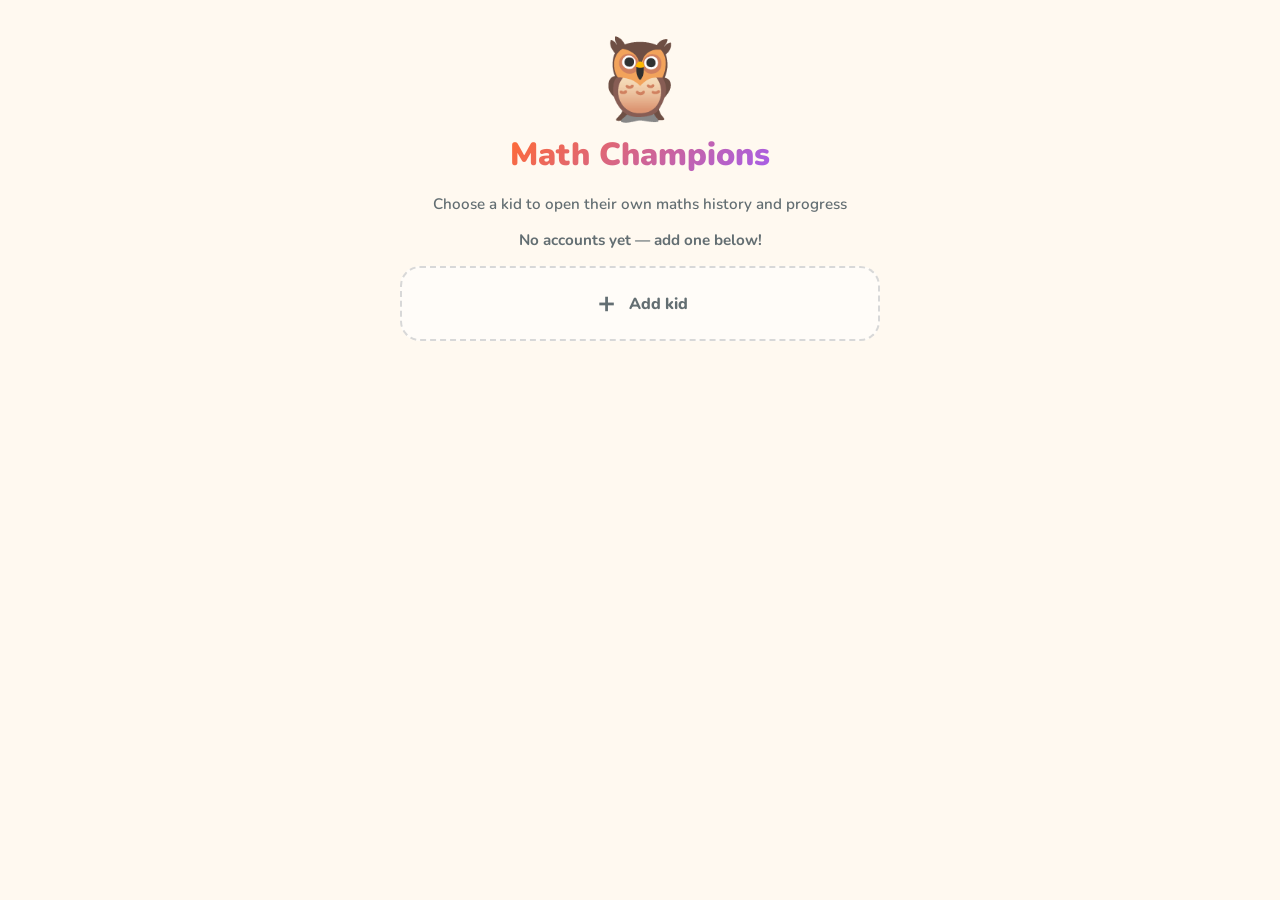
==== index.html @ aca15ef6 "Add kid avatar customization" ====
<!DOCTYPE html>
<html lang="en">
<head>
  <meta charset="UTF-8">
  <meta name="viewport" content="width=device-width, initial-scale=1.0">
  <title>Math Champions 🦉</title>
  <link rel="stylesheet" href="style.css">
</head>
<body>

  <!-- =====================================================
       SECTION 1: Welcome
       ===================================================== -->
  <div id="sec-welcome" class="screen" style="padding-top:16px">

    <!-- History + Settings buttons -->
    <div style="width:100%;display:flex;justify-content:flex-end;gap:8px">
      <button id="btn-history" class="settings-btn" title="History & Stats">📊</button>
      <button id="btn-settings" class="settings-btn" title="Settings">⚙️</button>
    </div>

    <div class="mascot">🦉</div>

    <div>
      <div class="app-title">Math Champions</div>
      <div class="app-subtitle">NZ Primary School Maths Practice</div>
    </div>

    <div class="card current-kid-card">
      <div class="section-label" style="margin-bottom:12px">Who's playing?</div>
      <div class="current-kid-row">
        <div id="current-kid-avatar" class="mini-avatar-circle">🦊</div>
        <div>
          <div id="current-kid-name" class="current-kid-name">Kid</div>
          <div class="current-kid-subtitle">History, scores, and settings stay saved for this kid.</div>
        </div>
        <button id="btn-switch-kid" class="switch-kid-btn">Switch Kid</button>
      </div>
    </div>

    <div class="card">
      <div class="section-label" style="margin-bottom:14px">Pick your year level</div>
      <div class="year-grid">
        <button class="year-btn" data-year="2"><span style="font-size:0.75rem">Year</span><span style="font-size:1.4rem;font-weight:900">2</span></button>
        <button class="year-btn" data-year="3"><span style="font-size:0.75rem">Year</span><span style="font-size:1.4rem;font-weight:900">3</span></button>
        <button class="year-btn" data-year="4"><span style="font-size:0.75rem">Year</span><span style="font-size:1.4rem;font-weight:900">4</span></button>
        <button class="year-btn" data-year="5"><span style="font-size:0.75rem">Year</span><span style="font-size:1.4rem;font-weight:900">5</span></button>
        <button class="year-btn" data-year="6"><span style="font-size:0.75rem">Year</span><span style="font-size:1.4rem;font-weight:900">6</span></button>
      </div>
    </div>

  </div>

  <!-- =====================================================
       SECTION 2: Year info + mode selection
       ===================================================== -->
  <div id="sec-level" class="screen hidden">

    <button class="back-btn" id="back-to-welcome">← Back</button>

    <div id="year-info-card" class="year-info"><!-- filled by JS --></div>

    <div class="section-label">Choose your mode</div>

    <div class="mode-btns">
      <button class="mode-btn practice" id="btn-practice">
        <span class="mode-icon">📚</span>
        <span>Practice</span>
      </button>
      <button class="mode-btn test" id="btn-test">
        <span class="mode-icon">📝</span>
        <span>Mixed Test</span>
      </button>
    </div>

  </div>

  <!-- =====================================================
       SECTION 3: Operation selector (for Practice)
       ===================================================== -->
  <div id="sec-ops" class="screen hidden">

    <button class="back-btn" id="back-to-level">← Back</button>

    <div class="mascot" style="font-size:56px;animation:none">🎯</div>
    <div class="section-label">Choose an operation</div>

    <div id="op-grid" class="op-grid"><!-- filled by JS --></div>

  </div>

  <!-- =====================================================
       SECTION 4: Settings
       ===================================================== -->
  <div id="sec-settings" class="screen hidden">

    <button class="back-btn" id="back-from-settings">✕ Cancel</button>

    <div class="mascot" style="font-size:56px;animation:none">⚙️</div>
    <div class="section-label">Settings</div>

    <div class="card">
      <div class="setting-label">Questions — Practice</div>
      <div class="chip-group" data-setting="practiceCount">
        <button class="chip" data-value="5">5</button>
        <button class="chip" data-value="10">10</button>
        <button class="chip" data-value="15">15</button>
        <button class="chip" data-value="20">20</button>
      </div>
    </div>

    <div class="card">
      <div class="setting-label">Questions — Mixed Test</div>
      <div class="chip-group" data-setting="testCount">
        <button class="chip" data-value="5">5</button>
        <button class="chip" data-value="10">10</button>
        <button class="chip" data-value="15">15</button>
        <button class="chip" data-value="20">20</button>
        <button class="chip" data-value="50">50</button>
      </div>
    </div>

    <div class="card">
      <div class="setting-label">Mixed Test — Difficulty</div>
      <div class="chip-group" data-setting="difficulty">
        <button class="chip" data-value="easy">🌱 Easy</button>
        <button class="chip" data-value="medium">⭐ Medium</button>
        <button class="chip" data-value="hard">🔥 Hard</button>
        <button class="chip" data-value="talent">🏆 Talent</button>
      </div>
    </div>

    <div class="card">
      <div class="setting-label">Timer — Seconds per Question</div>
      <div class="chip-group" data-setting="timerSeconds">
        <button class="chip" data-value="30">30 s</button>
        <button class="chip" data-value="60">60 s</button>
        <button class="chip" data-value="90">90 s</button>
        <button class="chip" data-value="120">120 s</button>
        <button class="chip" data-value="0">∞ No limit</button>
      </div>
    </div>

    <div class="card">
      <div class="setting-label">Sound</div>
      <div class="chip-group" data-setting="soundEnabled">
        <button class="chip" data-value="true">🔊 On</button>
        <button class="chip" data-value="false">🔇 Off</button>
      </div>
    </div>

    <button id="btn-save-settings" class="settings-save-btn">💾 Save Settings</button>

  </div>

  <script src="app.js"></script>
  <script>
    requireLogin();

    let selectedYear = null;
    const currentKid = Accounts.currentAccount();
    document.getElementById('current-kid-avatar').textContent = currentKid?.avatar || '🦊';
    document.getElementById('current-kid-avatar').style.background = currentKid?.color || 'var(--primary)';
    document.getElementById('current-kid-name').textContent = Storage.getPlayerName();
    document.getElementById('btn-switch-kid').addEventListener('click', () => {
      Accounts.logout();
      window.location.replace('login.html');
    });

    // --- Section navigation ---
    function show(id) {
      ['sec-welcome', 'sec-level', 'sec-ops', 'sec-settings'].forEach(s =>
        document.getElementById(s).classList.toggle('hidden', s !== id)
      );
      window.scrollTo(0, 0);
    }

    // --- Settings (draft pattern: changes only saved on "Save Settings") ---
    const SETTING_KEYS = ['practiceCount', 'testCount', 'difficulty', 'timerSeconds', 'soundEnabled'];
    let draft = {};

    function parseChipValue(v) {
      if (v === 'true')  return true;
      if (v === 'false') return false;
      const n = Number(v);
      return isNaN(n) ? v : n;   // keep as string if not numeric (e.g. 'easy')
    }

    // Wire chip clicks to update draft only — not saved yet
    document.querySelectorAll('.chip-group').forEach(group => {
      const key = group.dataset.setting;
      group.querySelectorAll('.chip').forEach(chip => {
        chip.addEventListener('click', () => {
          draft[key] = parseChipValue(chip.dataset.value);
          group.querySelectorAll('.chip').forEach(c => c.classList.remove('selected'));
          chip.classList.add('selected');
        });
      });
    });

    // Load saved settings into draft and refresh chip UI
    function openSettings() {
      SETTING_KEYS.forEach(key => { draft[key] = Settings.get(key); });
      document.querySelectorAll('.chip-group').forEach(group => {
        const current = String(draft[group.dataset.setting]);
        group.querySelectorAll('.chip').forEach(chip => {
          chip.classList.toggle('selected', chip.dataset.value === current);
        });
      });
      show('sec-settings');
    }

    // Save → persist draft to localStorage, go home
    document.getElementById('btn-save-settings').addEventListener('click', () => {
      SETTING_KEYS.forEach(key => Settings.set(key, draft[key]));
      show('sec-welcome');
    });

    // Cancel → discard draft, go home
    document.getElementById('back-from-settings').addEventListener('click', () => show('sec-welcome'));

    document.getElementById('btn-settings').addEventListener('click', openSettings);
    document.getElementById('btn-history').addEventListener('click', () => { window.location.href = 'history.html'; });

    // --- Year selection ---
    document.querySelectorAll('.year-btn').forEach(btn => {
      btn.addEventListener('click', () => {
        selectedYear = Number(btn.dataset.year);
        const cfg = YEAR_CONFIG[selectedYear];

        const pills = cfg.ops
          .map(op => `<span class="op-pill ${op}">${OP_SYMBOLS[op]} ${OP_NAMES[op]}</span>`)
          .join('');

        document.getElementById('year-info-card').innerHTML = `
          <div class="year-info-title">
            ${cfg.label}
            <span style="font-weight:600;color:var(--text-light);font-size:0.95rem">(Age ${cfg.age})</span>
          </div>
          <div class="year-info-range">🔢 Numbers up to ${cfg.max.toLocaleString()}</div>
          <div class="op-pills">${pills}</div>
        `;

        show('sec-level');
      });
    });

    // --- Back buttons ---
    document.getElementById('back-to-welcome').addEventListener('click', () => show('sec-welcome'));
    document.getElementById('back-to-level').addEventListener('click',   () => show('sec-level'));

    // --- Practice → show operation selector ---
    document.getElementById('btn-practice').addEventListener('click', () => {
      const cfg = YEAR_CONFIG[selectedYear];
      const grid = document.getElementById('op-grid');

      grid.innerHTML = cfg.ops.map(op => `
        <button class="op-btn ${op}" data-op="${op}">
          <span>${OP_SYMBOLS[op]}</span>
          <span class="op-name">${OP_NAMES[op]}</span>
        </button>
      `).join('');

      grid.querySelectorAll('.op-btn').forEach(btn => {
        btn.addEventListener('click', () => {
          window.location.href = buildURL('practice.html', { year: selectedYear, op: btn.dataset.op });
        });
      });

      show('sec-ops');
    });

    // --- Mixed Test → go to test.html ---
    document.getElementById('btn-test').addEventListener('click', () => {
      window.location.href = buildURL('test.html', { year: selectedYear });
    });
  </script>

</body>
</html>
---- style.css ----
@import url('https://fonts.googleapis.com/css2?family=Nunito:wght@400;600;700;800;900&display=swap');

/* ============================================================
   VARIABLES
   ============================================================ */
:root {
  --bg:           #FFF9F0;
  --card:         #FFFFFF;
  --text:         #2d3436;
  --text-light:   #636e72;
  --primary:      #FF6B35;
  --primary-dark: #E55A25;
  --add:          #26de81;
  --add-dark:     #20bf6b;
  --sub:          #FC5C65;
  --sub-dark:     #eb3b5a;
  --mul:          #45AAF2;
  --mul-dark:     #2d98da;
  --div:          #a55eea;
  --div-dark:     #8854d0;
  --correct:      #26de81;
  --wrong:        #FC5C65;
  --star:         #FFD700;
  --shadow:       0 4px 20px rgba(0,0,0,0.10);
  --radius:       20px;
  --radius-sm:    12px;
}

/* ============================================================
   RESET + BASE
   ============================================================ */
*, *::before, *::after { box-sizing: border-box; margin: 0; padding: 0; }

body {
  font-family: 'Nunito', system-ui, sans-serif;
  background: var(--bg);
  color: var(--text);
  min-height: 100vh;
  display: flex;
  flex-direction: column;
  align-items: center;
  padding: 16px 16px 40px;
}

/* ============================================================
   SHARED LAYOUT
   ============================================================ */
.screen {
  width: 100%;
  max-width: 480px;
  display: flex;
  flex-direction: column;
  align-items: center;
  gap: 16px;
}

.card {
  background: var(--card);
  border-radius: var(--radius);
  box-shadow: var(--shadow);
  padding: 24px;
  width: 100%;
}

.section-label {
  font-size: 0.9rem;
  font-weight: 800;
  color: var(--text-light);
  text-transform: uppercase;
  letter-spacing: 0.06em;
  text-align: center;
}

.hidden { display: none !important; }

/* ============================================================
   HOME SCREEN
   ============================================================ */

/* Mascot */
.mascot {
  font-size: 80px;
  text-align: center;
  line-height: 1;
  animation: float 3s ease-in-out infinite;
}

@keyframes float {
  0%, 100% { transform: translateY(0); }
  50%       { transform: translateY(-10px); }
}

/* Title */
.app-title {
  font-size: 2rem;
  font-weight: 900;
  text-align: center;
  background: linear-gradient(135deg, #FF6B35, #a55eea);
  -webkit-background-clip: text;
  -webkit-text-fill-color: transparent;
  background-clip: text;
  line-height: 1.2;
}

.app-subtitle {
  font-size: 0.95rem;
  color: var(--text-light);
  text-align: center;
  font-weight: 600;
  margin-top: 4px;
}

/* Name input */
.name-input {
  width: 100%;
  padding: 14px 18px;
  font-size: 1.1rem;
  font-family: 'Nunito', sans-serif;
  font-weight: 700;
  border: 3px solid #e0e0e0;
  border-radius: var(--radius-sm);
  outline: none;
  text-align: center;
  color: var(--text);
  transition: border-color 0.2s;
  background: var(--card);
}
.name-input:focus { border-color: var(--primary); }

/* Year buttons */
.year-grid {
  display: grid;
  grid-template-columns: repeat(5, 1fr);
  gap: 8px;
  width: 100%;
}

.year-btn {
  padding: 14px 4px;
  border: none;
  border-radius: var(--radius-sm);
  font-family: 'Nunito', sans-serif;
  font-weight: 800;
  font-size: 0.85rem;
  cursor: pointer;
  color: white;
  display: flex;
  flex-direction: column;
  align-items: center;
  gap: 2px;
  min-height: 64px;
  justify-content: center;
  transition: transform 0.15s, box-shadow 0.15s;
}
.year-btn:hover  { transform: translateY(-2px); box-shadow: 0 6px 16px rgba(0,0,0,0.2); }
.year-btn:active { transform: translateY(0); }
.year-btn.selected { outline: 4px solid var(--text); outline-offset: 2px; }
.year-btn[data-year="2"] { background: #FF9F43; }
.year-btn[data-year="3"] { background: #10AC84; }
.year-btn[data-year="4"] { background: #5F27CD; }
.year-btn[data-year="5"] { background: #EE5A24; }
.year-btn[data-year="6"] { background: #0652DD; }

/* Year info */
.year-info { background: var(--card); border-radius: var(--radius); padding: 20px 24px; width: 100%; box-shadow: var(--shadow); }
.year-info-title { font-size: 1.3rem; font-weight: 900; margin-bottom: 6px; }
.year-info-range { font-size: 0.95rem; color: var(--text-light); font-weight: 700; margin-bottom: 12px; }

.op-pills { display: flex; gap: 8px; flex-wrap: wrap; }
.op-pill { padding: 4px 14px; border-radius: 20px; font-weight: 800; font-size: 0.85rem; color: white; }
.op-pill.add { background: var(--add); }
.op-pill.sub { background: var(--sub); }
.op-pill.mul { background: var(--mul); }
.op-pill.div { background: var(--div); }

/* Mode buttons */
.mode-btns { display: grid; grid-template-columns: 1fr 1fr; gap: 12px; width: 100%; }

.mode-btn {
  padding: 20px 12px;
  border: none;
  border-radius: var(--radius);
  font-family: 'Nunito', sans-serif;
  font-weight: 900;
  font-size: 1.05rem;
  cursor: pointer;
  color: white;
  display: flex;
  flex-direction: column;
  align-items: center;
  gap: 6px;
  min-height: 88px;
  justify-content: center;
  transition: transform 0.15s, box-shadow 0.15s;
}
.mode-btn .mode-icon { font-size: 1.8rem; }
.mode-btn.practice { background: linear-gradient(135deg, #26de81, #20bf6b); }
.mode-btn.test     { background: linear-gradient(135deg, #45AAF2, #2d98da); }
.mode-btn:hover  { transform: translateY(-3px); box-shadow: 0 8px 20px rgba(0,0,0,0.2); }
.mode-btn:active { transform: translateY(0); }

/* Operation selector */
.op-grid { display: grid; grid-template-columns: 1fr 1fr; gap: 12px; width: 100%; }

.op-btn {
  padding: 20px 12px;
  border: none;
  border-radius: var(--radius);
  font-family: 'Nunito', sans-serif;
  font-weight: 900;
  font-size: 1.8rem;
  cursor: pointer;
  color: white;
  display: flex;
  flex-direction: column;
  align-items: center;
  gap: 4px;
  min-height: 88px;
  justify-content: center;
  transition: transform 0.15s, box-shadow 0.15s;
}
.op-btn .op-name { font-size: 0.8rem; font-weight: 700; }
.op-btn.add { background: linear-gradient(135deg, var(--add), var(--add-dark)); }
.op-btn.sub { background: linear-gradient(135deg, var(--sub), var(--sub-dark)); }
.op-btn.mul { background: linear-gradient(135deg, var(--mul), var(--mul-dark)); }
.op-btn.div { background: linear-gradient(135deg, var(--div), var(--div-dark)); }
.op-btn:hover  { transform: translateY(-3px); box-shadow: 0 8px 20px rgba(0,0,0,0.2); }
.op-btn:active { transform: translateY(0); }

/* Back button */
.back-btn {
  background: none;
  border: none;
  font-family: 'Nunito', sans-serif;
  font-size: 1rem;
  font-weight: 700;
  color: var(--text-light);
  cursor: pointer;
  display: flex;
  align-items: center;
  gap: 4px;
  padding: 8px 4px;
  border-radius: var(--radius-sm);
  transition: color 0.15s;
  align-self: flex-start;
}
.back-btn:hover { color: var(--text); }

/* ============================================================
   SETTINGS SCREEN
   ============================================================ */

.settings-btn {
  background: var(--card);
  border: none;
  border-radius: 50%;
  width: 44px;
  height: 44px;
  font-size: 1.3rem;
  cursor: pointer;
  box-shadow: var(--shadow);
  display: flex;
  align-items: center;
  justify-content: center;
  transition: transform 0.25s ease;
  flex-shrink: 0;
}
.settings-btn:hover { transform: rotate(45deg); }

.setting-label {
  font-size: 0.85rem;
  font-weight: 800;
  color: var(--text-light);
  text-transform: uppercase;
  letter-spacing: 0.06em;
  margin-bottom: 12px;
}

.chip-group { display: flex; gap: 8px; flex-wrap: wrap; }

.chip {
  padding: 10px 20px;
  border: 2.5px solid #e0e0e0;
  border-radius: 24px;
  background: white;
  font-family: 'Nunito', sans-serif;
  font-weight: 800;
  font-size: 1rem;
  color: var(--text-light);
  cursor: pointer;
  transition: border-color 0.15s, color 0.15s, background 0.15s;
  min-height: 44px;
}
.chip:hover    { border-color: var(--primary); color: var(--primary); }
.chip.selected { background: var(--primary); border-color: var(--primary); color: white; }

.settings-save-btn {
  width: 100%;
  padding: 18px;
  background: linear-gradient(135deg, var(--primary), var(--primary-dark));
  color: white;
  border: none;
  border-radius: var(--radius);
  font-family: 'Nunito', sans-serif;
  font-weight: 900;
  font-size: 1.1rem;
  cursor: pointer;
  min-height: 60px;
  transition: transform 0.15s, box-shadow 0.15s;
}
.settings-save-btn:hover  { transform: translateY(-2px); box-shadow: 0 6px 16px rgba(0,0,0,0.2); }
.settings-save-btn:active { transform: translateY(0); }

/* Current kid card */
.current-kid-row {
  display: flex;
  align-items: center;
  justify-content: space-between;
  gap: 14px;
}

.mini-avatar-circle {
  width: 52px;
  height: 52px;
  border-radius: 50%;
  display: flex;
  align-items: center;
  justify-content: center;
  color: white;
  font-size: 1.5rem;
  font-weight: 900;
  flex-shrink: 0;
  box-shadow: 0 8px 18px rgba(0,0,0,0.14);
}

.current-kid-name {
  font-size: 1.4rem;
  font-weight: 900;
  color: var(--text);
}

.current-kid-subtitle {
  margin-top: 4px;
  font-size: 0.9rem;
  font-weight: 600;
  color: var(--text-light);
  line-height: 1.4;
}

.switch-kid-btn {
  border: 2px solid #e0e0e0;
  background: white;
  color: var(--text);
  border-radius: 18px;
  padding: 10px 16px;
  font-family: 'Nunito', sans-serif;
  font-size: 0.92rem;
  font-weight: 800;
  cursor: pointer;
  white-space: nowrap;
  transition: border-color 0.15s, color 0.15s, transform 0.15s;
}

.switch-kid-btn:hover {
  border-color: var(--mul);
  color: var(--mul);
  transform: translateY(-1px);
}

/* Login / kid selector */
.accounts-grid {
  width: 100%;
  display: grid;
  grid-template-columns: repeat(auto-fit, minmax(140px, 1fr));
  gap: 14px;
}

.account-card {
  position: relative;
  background: var(--card);
  border-radius: var(--radius);
  box-shadow: var(--shadow);
  padding: 18px 14px 16px;
  display: flex;
  flex-direction: column;
  align-items: center;
  gap: 10px;
  cursor: pointer;
  text-align: center;
  transition: transform 0.15s, box-shadow 0.15s;
}

.account-card:hover {
  transform: translateY(-2px);
  box-shadow: 0 8px 20px rgba(0,0,0,0.14);
}

.avatar-circle,
.login-avatar-circle {
  width: 68px;
  height: 68px;
  border-radius: 50%;
  display: flex;
  align-items: center;
  justify-content: center;
  color: white;
  font-size: 1.8rem;
  font-weight: 900;
  box-shadow: 0 8px 20px rgba(0,0,0,0.14);
}

.login-avatar-circle {
  width: 84px;
  height: 84px;
  background: var(--primary);
  font-size: 2.1rem;
}

.account-name {
  font-size: 1rem;
  font-weight: 800;
  color: var(--text);
  word-break: break-word;
}

.delete-account-btn {
  position: absolute;
  top: 10px;
  right: 10px;
  width: 28px;
  height: 28px;
  border: none;
  border-radius: 50%;
  background: #fff1f1;
  color: var(--wrong);
  font-size: 1.1rem;
  font-weight: 900;
  cursor: pointer;
}

.edit-account-btn {
  position: absolute;
  top: 10px;
  right: 44px;
  width: 28px;
  height: 28px;
  border: none;
  border-radius: 50%;
  background: #eef7ff;
  color: var(--mul);
  font-size: 0.9rem;
  cursor: pointer;
}

.add-account-btn {
  width: 100%;
  border: 2px dashed #d8d8d8;
  background: rgba(255,255,255,0.55);
  color: var(--text-light);
  border-radius: var(--radius);
  padding: 18px;
  font-family: 'Nunito', sans-serif;
  font-size: 1rem;
  font-weight: 800;
  display: flex;
  align-items: center;
  justify-content: center;
  gap: 10px;
  cursor: pointer;
  transition: border-color 0.15s, color 0.15s, background 0.15s;
}

.add-account-btn:hover {
  border-color: var(--primary);
  color: var(--primary);
  background: rgba(255,255,255,0.9);
}

.login-greeting {
  font-size: 1.45rem;
  font-weight: 900;
  color: var(--text);
  text-align: center;
}

.age-display {
  min-height: 58px;
  border-bottom: 4px solid #e0e0e0;
  padding-bottom: 8px;
  font-size: 2.1rem;
  font-weight: 900;
  color: #bbb;
  letter-spacing: 0.08em;
}

.age-display.has-value {
  border-color: var(--primary);
  color: var(--primary);
}

.age-error {
  margin-top: 10px;
  font-size: 0.92rem;
  font-weight: 700;
  color: var(--wrong);
}

.avatar-picker-header {
  display: flex;
  align-items: center;
  gap: 14px;
  margin-bottom: 16px;
}

.avatar-preview-circle {
  margin: 0;
  flex-shrink: 0;
}

.avatar-picker-copy {
  font-size: 0.9rem;
  font-weight: 600;
  color: var(--text-light);
  line-height: 1.4;
  text-align: left;
}

.avatar-grid {
  display: grid;
  grid-template-columns: repeat(4, 1fr);
  gap: 10px;
}

.avatar-option {
  min-height: 58px;
  border: 2px solid #e8e8e8;
  border-radius: 18px;
  background: white;
  font-size: 1.8rem;
  cursor: pointer;
  transition: transform 0.12s, border-color 0.15s, box-shadow 0.15s;
}

.avatar-option:hover {
  transform: translateY(-1px);
  border-color: var(--primary);
}

.avatar-option.selected {
  border-color: var(--primary);
  box-shadow: 0 6px 14px rgba(255,107,53,0.18);
  background: #fff7f2;
}

/* ============================================================
   PRACTICE / TEST PAGES
   ============================================================ */

.top-bar {
  width: 100%;
  max-width: 480px;
  display: flex;
  align-items: center;
  justify-content: space-between;
  margin-bottom: 4px;
  flex-wrap: wrap;
  gap: 8px;
}

.progress-text { font-weight: 800; font-size: 1rem; color: var(--text-light); }

.op-badge { padding: 4px 14px; border-radius: 20px; font-weight: 800; font-size: 0.85rem; color: white; }
.op-badge.add   { background: var(--add); }
.op-badge.sub   { background: var(--sub); }
.op-badge.mul   { background: var(--mul); }
.op-badge.div   { background: var(--div); }
.op-badge.mixed { background: linear-gradient(90deg, var(--add), var(--mul)); }

/* Progress bar */
.progress-bar-wrap {
  width: 100%;
  max-width: 480px;
  height: 10px;
  background: #e0e0e0;
  border-radius: 5px;
  overflow: hidden;
  margin-bottom: 8px;
}
.progress-bar-fill {
  height: 100%;
  background: linear-gradient(90deg, #FF6B35, #a55eea);
  border-radius: 5px;
  transition: width 0.4s ease;
}

/* Encouraging message */
.encourage-msg { font-size: 0.95rem; font-weight: 700; color: var(--text-light); text-align: center; min-height: 22px; }

/* Question card */
.question-card {
  background: var(--card);
  border-radius: var(--radius);
  box-shadow: var(--shadow);
  padding: 32px 24px 24px;
  width: 100%;
  max-width: 480px;
  text-align: center;
}

.question-text {
  font-size: 3rem;
  font-weight: 900;
  color: var(--text);
  line-height: 1.2;
  margin-bottom: 20px;
  transition: color 0.3s;
}

.answer-display {
  font-size: 2.5rem;
  font-weight: 900;
  min-height: 56px;
  border-bottom: 4px solid #e0e0e0;
  padding-bottom: 8px;
  color: #bbb;
  letter-spacing: 0.05em;
  transition: border-color 0.2s, color 0.2s;
}
.answer-display.has-value { border-color: var(--primary); color: var(--primary); }

/* Numpad */
.numpad-wrap { display: flex; justify-content: center; width: 100%; max-width: 480px; }

.numpad {
  display: grid;
  grid-template-columns: repeat(3, 1fr);
  gap: 10px;
  width: 100%;
  max-width: 340px;
}

.num-btn {
  padding: 0;
  border: none;
  border-radius: var(--radius-sm);
  background: var(--card);
  font-family: 'Nunito', sans-serif;
  font-weight: 800;
  font-size: 1.5rem;
  color: var(--text);
  cursor: pointer;
  box-shadow: 0 2px 8px rgba(0,0,0,0.10);
  transition: transform 0.1s, box-shadow 0.1s, background 0.1s;
  min-height: 64px;
  display: flex;
  align-items: center;
  justify-content: center;
}
.num-btn:hover  { background: #f5f5f5; }
.num-btn:active { transform: scale(0.93); box-shadow: 0 1px 4px rgba(0,0,0,0.08); }
.num-btn.backspace { background: #FFE0E0; color: var(--wrong); font-size: 1.3rem; }
.num-btn.submit    { background: var(--primary); color: white; font-size: 1.4rem; }
.num-btn.submit:hover     { background: var(--primary-dark); }
.num-btn.submit:disabled  { background: #ccc; cursor: not-allowed; transform: none; }

/* Feedback overlay */
.feedback-overlay {
  position: fixed;
  inset: 0;
  display: flex;
  flex-direction: column;
  align-items: center;
  justify-content: center;
  z-index: 100;
  opacity: 0;
  pointer-events: none;
  transition: opacity 0.2s;
}
.feedback-overlay.show       { opacity: 1; pointer-events: all; }
.feedback-overlay.correct-bg { background: rgba(38,222,129,0.18); }
.feedback-overlay.wrong-bg   { background: rgba(252,92,101,0.15); }

.feedback-emoji { font-size: 5rem; animation: pop 0.4s cubic-bezier(0.175,0.885,0.32,1.275); }
.feedback-msg   { font-size: 1.8rem; font-weight: 900; margin-top: 12px; text-align: center; }
.feedback-msg.correct      { color: var(--correct); }
.feedback-msg.wrong        { color: var(--wrong); }
.feedback-correct-ans { font-size: 1.05rem; font-weight: 700; color: var(--text-light); margin-top: 8px; }

/* Try Again / Skip buttons (wrong-answer feedback) */
.feedback-actions {
  display: flex;
  gap: 14px;
  margin-top: 24px;
}

.feedback-btn {
  padding: 14px 28px;
  border: none;
  border-radius: var(--radius-sm);
  font-family: 'Nunito', sans-serif;
  font-weight: 800;
  font-size: 1rem;
  cursor: pointer;
  min-width: 130px;
  transition: transform 0.15s, box-shadow 0.15s;
}
.feedback-btn:hover  { transform: translateY(-2px); box-shadow: 0 6px 14px rgba(0,0,0,0.18); }
.feedback-btn:active { transform: translateY(0); }
.feedback-btn.retry { background: var(--primary); color: white; }
.feedback-btn.skip  { background: rgba(255,255,255,0.85); color: var(--text-light); }

/* Timer */
.timer-wrap    { display: flex; align-items: center; gap: 8px; }
.timer-display { font-size: 1.2rem; font-weight: 900; color: var(--text); min-width: 36px; text-align: center; }
.timer-display.warning { color: var(--wrong); animation: pulse 0.5s infinite; }

.timer-toggle {
  background: none;
  border: 2px solid #e0e0e0;
  border-radius: 20px;
  padding: 4px 12px;
  font-family: 'Nunito', sans-serif;
  font-size: 0.85rem;
  font-weight: 700;
  color: var(--text-light);
  cursor: pointer;
  transition: all 0.2s;
}
.timer-toggle.active { border-color: var(--mul); color: var(--mul); background: rgba(69,170,242,0.1); }

/* ============================================================
   RESULTS PAGE
   ============================================================ */
.results-screen {
  width: 100%;
  max-width: 480px;
  display: flex;
  flex-direction: column;
  align-items: center;
  gap: 20px;
  text-align: center;
}

#confetti-canvas {
  position: fixed;
  top: 0; left: 0;
  width: 100%; height: 100%;
  pointer-events: none;
  z-index: 10;
}

.stars-row { display: flex; gap: 12px; justify-content: center; margin: 4px 0; }

.star { font-size: 3.5rem; opacity: 0.2; display: inline-block; }
.star.earned { opacity: 1; animation: star-pop 0.5s cubic-bezier(0.175,0.885,0.32,1.275) forwards; }

.score-text   { font-size: 2.2rem; font-weight: 900; color: var(--text); }
.score-detail { font-size: 1.05rem; font-weight: 700; color: var(--text-light); margin-top: 4px; }

.best-score-badge {
  display: inline-flex;
  align-items: center;
  gap: 6px;
  background: #FFF9E6;
  border: 2px solid var(--star);
  border-radius: 20px;
  padding: 6px 16px;
  font-size: 0.9rem;
  font-weight: 800;
  color: #b8860b;
  margin-top: 12px;
}

.results-msg { font-size: 1.4rem; font-weight: 900; color: var(--text); }

.result-btns { display: grid; grid-template-columns: 1fr 1fr; gap: 12px; width: 100%; }

.result-btn {
  padding: 18px 12px;
  border: none;
  border-radius: var(--radius);
  font-family: 'Nunito', sans-serif;
  font-weight: 900;
  font-size: 1rem;
  cursor: pointer;
  min-height: 64px;
  transition: transform 0.15s, box-shadow 0.15s;
}
.result-btn.try-again { background: linear-gradient(135deg, var(--primary), var(--primary-dark)); color: white; }
.result-btn.go-home   { background: var(--card); color: var(--text); box-shadow: var(--shadow); }
.result-btn.review    { background: linear-gradient(135deg, var(--mul), var(--mul-dark)); color: white; width: 100%; }
.result-btn:hover  { transform: translateY(-2px); box-shadow: 0 6px 16px rgba(0,0,0,0.2); }
.result-btn:active { transform: translateY(0); }

/* ============================================================
   RESULTS PAGE — TIME & OP BREAKDOWN
   ============================================================ */

.time-taken {
  font-size: 0.95rem;
  font-weight: 700;
  color: var(--text-light);
  margin-top: 6px;
}

.op-result-row {
  display: flex;
  align-items: center;
  gap: 10px;
  margin-bottom: 10px;
}
.op-result-row:last-child { margin-bottom: 0; }

.op-mini-bar-wrap {
  flex: 1;
  height: 10px;
  background: #e8e8e8;
  border-radius: 5px;
  overflow: hidden;
}
.op-mini-bar      { height: 100%; border-radius: 5px; transition: width 0.5s ease; }
.op-add-bar       { background: var(--add); }
.op-sub-bar       { background: var(--sub); }
.op-mul-bar       { background: var(--mul); }
.op-div-bar       { background: var(--div); }

.op-result-score  { font-size: 0.85rem; font-weight: 800; color: var(--text); min-width: 32px; text-align: right; }

.result-btn.history-link {
  width: 100%;
  background: none;
  border: 2px solid #e0e0e0;
  color: var(--text-light);
  font-size: 0.95rem;
}
.result-btn.history-link:hover { border-color: var(--mul); color: var(--mul); background: rgba(69,170,242,0.06); }

/* ============================================================
   TEST PAGE — ELAPSED TIMER
   ============================================================ */

.elapsed-display {
  font-size: 0.78rem;
  font-weight: 700;
  color: var(--text-light);
  margin-top: 2px;
}

/* ============================================================
   HISTORY / ANALYTICS PAGE
   ============================================================ */

/* Stat summary row */
.stat-row { display: grid; grid-template-columns: repeat(3, 1fr); gap: 10px; width: 100%; }

.stat-card {
  background: var(--card);
  border-radius: var(--radius-sm);
  box-shadow: var(--shadow);
  padding: 16px 8px;
  text-align: center;
}

.stat-value { font-size: 1.5rem; font-weight: 900; color: var(--text); line-height: 1; }
.stat-label { font-size: 0.72rem; font-weight: 700; color: var(--text-light); text-transform: uppercase; letter-spacing: 0.05em; margin-top: 4px; }

/* Op accuracy bars */
.accuracy-row { display: flex; align-items: center; gap: 10px; margin-bottom: 12px; }
.accuracy-row:last-child { margin-bottom: 0; }

.op-label-badge {
  font-size: 0.78rem;
  font-weight: 800;
  color: white;
  padding: 3px 10px;
  border-radius: 12px;
  min-width: 116px;
  text-align: center;
  white-space: nowrap;
}
.op-bg-add { background: var(--add); }
.op-bg-sub { background: var(--sub); }
.op-bg-mul { background: var(--mul); }
.op-bg-div { background: var(--div); }

.accuracy-bar-wrap { flex: 1; height: 12px; background: #e8e8e8; border-radius: 6px; overflow: hidden; }
.accuracy-bar      { height: 100%; border-radius: 6px; transition: width 0.6s ease; min-width: 4px; }
.accuracy-pct      { font-size: 0.88rem; font-weight: 800; color: var(--text); min-width: 36px; text-align: right; }

/* Strength / weakness summary */
.summary-item {
  padding: 10px 14px;
  border-radius: var(--radius-sm);
  font-size: 0.9rem;
  font-weight: 600;
  margin-bottom: 8px;
  line-height: 1.4;
}
.summary-item:last-child { margin-bottom: 0; }
.summary-item.good        { background: rgba(38,222,129,0.12); color: #1a8c52; }
.summary-item.needs-work  { background: rgba(252,92,101,0.10); color: #b83232; }
.summary-tip { font-size: 0.85rem; font-weight: 600; color: var(--text-light); margin-top: 10px; padding: 8px 12px; background: #f8f8f8; border-radius: var(--radius-sm); }

/* Trend dots */
.trend-row   { display: flex; gap: 8px; flex-wrap: wrap; align-items: center; }
.trend-legend { display: flex; align-items: center; gap: 4px; margin-top: 10px; font-size: 0.78rem; font-weight: 700; color: var(--text-light); }

.trend-dot {
  width: 44px; height: 44px;
  border-radius: 50%;
  display: flex; align-items: center; justify-content: center;
  cursor: default;
}
.trend-dot span   { font-size: 0.58rem; font-weight: 800; color: white; text-align: center; }
.trend-dot-green  { background: var(--correct); }
.trend-dot-yellow { background: #e6b800; }
.trend-dot-red    { background: var(--wrong); }

/* History list items */
.history-item          { padding: 12px 0; }
.history-item-divider  { border-bottom: 1px solid #f0f0f0; }

.history-item-top {
  display: flex; justify-content: space-between; align-items: flex-start;
  margin-bottom: 6px; gap: 8px;
}

.history-year  { font-size: 0.9rem; font-weight: 800; color: var(--text); }
.history-diff  { font-size: 0.8rem; font-weight: 700; color: var(--text-light); }
.history-date  { font-size: 0.78rem; font-weight: 600; color: var(--text-light); }
.history-score { font-size: 0.95rem; font-weight: 900; color: var(--text); }

.history-item-bottom { display: flex; align-items: center; justify-content: space-between; gap: 8px; }

.hist-ops-row { display: flex; gap: 4px; flex-wrap: wrap; }

.hist-op-badge {
  font-size: 0.72rem; font-weight: 800;
  color: white; padding: 2px 8px;
  border-radius: 10px; cursor: default;
}

.history-time { font-size: 0.8rem; font-weight: 700; color: var(--text-light); white-space: nowrap; }

/* Clear button */
.clear-btn {
  background: none;
  border: 1.5px solid #e0e0e0;
  border-radius: 16px;
  padding: 4px 12px;
  font-family: 'Nunito', sans-serif;
  font-size: 0.8rem; font-weight: 700;
  color: var(--text-light);
  cursor: pointer;
  transition: all 0.15s;
}
.clear-btn:hover { border-color: var(--wrong); color: var(--wrong); }

/* ============================================================
   RESPONSIVE TWEAKS
   ============================================================ */
@media (max-width: 640px) {
  body {
    padding: 12px 12px 28px;
  }

  .card,
  .question-card {
    padding: 20px;
  }

  .year-grid {
    grid-template-columns: repeat(3, 1fr);
  }

  .mode-btns,
  .result-btns {
    grid-template-columns: 1fr;
  }

  .chip {
    flex: 1 1 calc(50% - 8px);
    text-align: center;
    padding-inline: 14px;
  }

  .current-kid-row {
    flex-direction: column;
    align-items: flex-start;
  }

  .switch-kid-btn {
    width: 100%;
  }

  .avatar-picker-header {
    flex-direction: column;
    text-align: center;
  }

  .avatar-picker-copy {
    text-align: center;
  }

  .question-text {
    font-size: clamp(2.1rem, 8vw, 2.6rem);
  }

  .answer-display {
    font-size: clamp(2rem, 8vw, 2.3rem);
  }

  .feedback-actions {
    width: min(100%, 360px);
    flex-direction: column;
  }

  .feedback-btn {
    width: 100%;
  }

  .stat-row {
    grid-template-columns: 1fr;
  }

  .history-item-top,
  .history-item-bottom {
    flex-direction: column;
    align-items: flex-start;
  }
}

@media (max-width: 420px) {
  .screen,
  .results-screen,
  .top-bar,
  .progress-bar-wrap,
  .question-card,
  .numpad-wrap {
    max-width: 100%;
  }

  .app-title {
    font-size: 1.7rem;
  }

  .app-subtitle,
  .section-label,
  .setting-label {
    text-align: center;
  }

  .year-grid {
    grid-template-columns: repeat(2, 1fr);
  }

  .year-btn,
  .mode-btn,
  .op-btn,
  .result-btn {
    min-height: 72px;
  }

  .top-bar {
    align-items: stretch;
  }

  .timer-wrap {
    width: 100%;
    justify-content: space-between;
  }

  .op-badge {
    align-self: flex-start;
  }

  .question-card {
    padding: 18px 16px 20px;
  }

  .question-text {
    font-size: clamp(1.8rem, 10vw, 2.2rem);
    margin-bottom: 16px;
  }

  .answer-display {
    min-height: 48px;
    padding-bottom: 6px;
  }

  .numpad {
    gap: 8px;
    max-width: 100%;
  }

  .num-btn {
    min-height: 58px;
    font-size: 1.35rem;
  }

  .settings-btn {
    width: 40px;
    height: 40px;
  }

  .op-result-row,
  .accuracy-row {
    gap: 8px;
  }

  .op-label-badge {
    min-width: 88px;
    font-size: 0.72rem;
  }

  .trend-dot {
    width: 38px;
    height: 38px;
  }

  .avatar-grid {
    grid-template-columns: repeat(3, 1fr);
  }
}

/* ============================================================
   ANIMATIONS
   ============================================================ */
@keyframes pop {
  0%   { transform: scale(0); }
  80%  { transform: scale(1.15); }
  100% { transform: scale(1); }
}

@keyframes bounce-in {
  0%   { transform: scale(0.85); opacity: 0; }
  60%  { transform: scale(1.04); opacity: 1; }
  100% { transform: scale(1); }
}

@keyframes shake {
  0%, 100% { transform: translateX(0); }
  20%       { transform: translateX(-8px); }
  40%       { transform: translateX(8px); }
  60%       { transform: translateX(-5px); }
  80%       { transform: translateX(5px); }
}

@keyframes star-pop {
  0%   { transform: scale(0) rotate(-30deg); opacity: 0; }
  70%  { transform: scale(1.3) rotate(10deg); opacity: 1; }
  100% { transform: scale(1) rotate(0deg); opacity: 1; }
}

@keyframes pulse {
  0%, 100% { opacity: 1; }
  50%       { opacity: 0.4; }
}

.animate-bounce-in { animation: bounce-in 0.35s ease forwards; }
.animate-shake     { animation: shake 0.4s ease; }
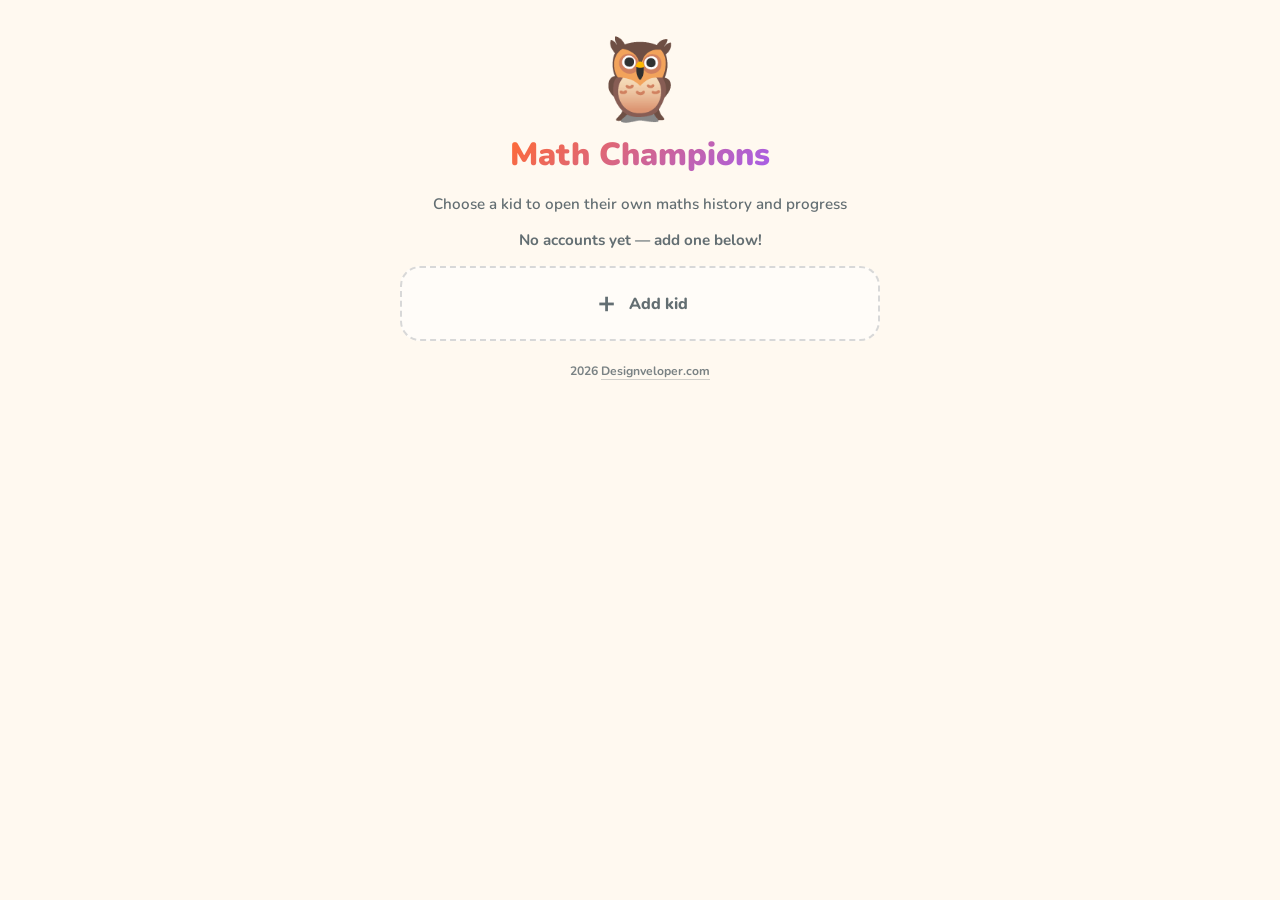
==== commit 9c1a19c5: "Add Year 1 and richer question formats" ====
--- a/index.html
+++ b/index.html
@@ -32,15 +32,20 @@
         <div id="current-kid-avatar" class="mini-avatar-circle">🦊</div>
         <div>
           <div id="current-kid-name" class="current-kid-name">Kid</div>
+          <div id="current-kid-age" class="current-kid-age">Age 8</div>
           <div class="current-kid-subtitle">History, scores, and settings stay saved for this kid.</div>
         </div>
-        <button id="btn-switch-kid" class="switch-kid-btn">Switch Kid</button>
+        <div class="current-kid-actions">
+          <button id="btn-edit-age" class="switch-kid-btn">Edit Age</button>
+          <button id="btn-switch-kid" class="switch-kid-btn">Switch Kid</button>
+        </div>
       </div>
     </div>
 
     <div class="card">
       <div class="section-label" style="margin-bottom:14px">Pick your year level</div>
       <div class="year-grid">
+        <button class="year-btn" data-year="1"><span style="font-size:0.75rem">Year</span><span style="font-size:1.4rem;font-weight:900">1</span></button>
         <button class="year-btn" data-year="2"><span style="font-size:0.75rem">Year</span><span style="font-size:1.4rem;font-weight:900">2</span></button>
         <button class="year-btn" data-year="3"><span style="font-size:0.75rem">Year</span><span style="font-size:1.4rem;font-weight:900">3</span></button>
         <button class="year-btn" data-year="4"><span style="font-size:0.75rem">Year</span><span style="font-size:1.4rem;font-weight:900">4</span></button>
@@ -153,23 +158,78 @@
 
   </div>
 
+  <div id="sec-edit-age" class="screen hidden">
+
+    <button class="back-btn" id="back-from-edit-age">← Back</button>
+
+    <div id="edit-age-avatar" class="login-avatar-circle" style="animation:none">🦊</div>
+    <div id="edit-age-name" class="login-greeting">Kid</div>
+    <div class="app-subtitle">Update age for login and profile</div>
+
+    <div class="card" style="text-align:center;width:100%">
+      <div class="setting-label" style="margin-bottom:10px">Current age</div>
+      <div id="edit-age-display" class="age-display">_</div>
+      <div id="edit-age-error" class="age-error hidden">Please enter a valid age (1–18).</div>
+    </div>
+
+    <div class="numpad-wrap">
+      <div class="numpad">
+        <button class="num-btn" data-age-val="7">7</button>
+        <button class="num-btn" data-age-val="8">8</button>
+        <button class="num-btn" data-age-val="9">9</button>
+        <button class="num-btn" data-age-val="4">4</button>
+        <button class="num-btn" data-age-val="5">5</button>
+        <button class="num-btn" data-age-val="6">6</button>
+        <button class="num-btn" data-age-val="1">1</button>
+        <button class="num-btn" data-age-val="2">2</button>
+        <button class="num-btn" data-age-val="3">3</button>
+        <button class="num-btn backspace" id="edit-age-back">⌫</button>
+        <button class="num-btn" data-age-val="0">0</button>
+        <button class="num-btn submit" id="edit-age-save">✓</button>
+      </div>
+    </div>
+
+  </div>
+
   <script src="app.js"></script>
   <script>
     requireLogin();
 
     let selectedYear = null;
-    const currentKid = Accounts.currentAccount();
-    document.getElementById('current-kid-avatar').textContent = currentKid?.avatar || '🦊';
-    document.getElementById('current-kid-avatar').style.background = currentKid?.color || 'var(--primary)';
-    document.getElementById('current-kid-name').textContent = Storage.getPlayerName();
+    let currentKid = Accounts.currentAccount();
+    let ageDraft = '';
+
+    function refreshCurrentKidCard() {
+      currentKid = Accounts.currentAccount();
+      document.getElementById('current-kid-avatar').textContent = currentKid?.avatar || '🦊';
+      document.getElementById('current-kid-avatar').style.background = currentKid?.color || 'var(--primary)';
+      document.getElementById('current-kid-name').textContent = Storage.getPlayerName();
+      document.getElementById('current-kid-age').textContent = `Age ${currentKid?.age ?? '—'}`;
+    }
+
+    function refreshAgeEditor() {
+      document.getElementById('edit-age-avatar').textContent = currentKid?.avatar || '🦊';
+      document.getElementById('edit-age-avatar').style.background = currentKid?.color || 'var(--primary)';
+      document.getElementById('edit-age-name').textContent = currentKid?.name || 'Kid';
+      document.getElementById('edit-age-display').textContent = ageDraft || '_';
+      document.getElementById('edit-age-display').classList.toggle('has-value', ageDraft.length > 0);
+    }
+
+    refreshCurrentKidCard();
     document.getElementById('btn-switch-kid').addEventListener('click', () => {
       Accounts.logout();
       window.location.replace('login.html');
     });
+    document.getElementById('btn-edit-age').addEventListener('click', () => {
+      ageDraft = currentKid?.age ? String(currentKid.age) : '';
+      document.getElementById('edit-age-error').classList.add('hidden');
+      refreshAgeEditor();
+      show('sec-edit-age');
+    });
 
     // --- Section navigation ---
     function show(id) {
-      ['sec-welcome', 'sec-level', 'sec-ops', 'sec-settings'].forEach(s =>
+      ['sec-welcome', 'sec-level', 'sec-ops', 'sec-settings', 'sec-edit-age'].forEach(s =>
         document.getElementById(s).classList.toggle('hidden', s !== id)
       );
       window.scrollTo(0, 0);
@@ -218,9 +278,35 @@
 
     // Cancel → discard draft, go home
     document.getElementById('back-from-settings').addEventListener('click', () => show('sec-welcome'));
+    document.getElementById('back-from-edit-age').addEventListener('click', () => show('sec-welcome'));
 
     document.getElementById('btn-settings').addEventListener('click', openSettings);
     document.getElementById('btn-history').addEventListener('click', () => { window.location.href = 'history.html'; });
+
+    document.querySelectorAll('.num-btn[data-age-val]').forEach(btn => {
+      btn.addEventListener('click', () => {
+        if (ageDraft.length >= 2) return;
+        ageDraft += btn.dataset.ageVal;
+        refreshAgeEditor();
+        playSound('numpad');
+      });
+    });
+
+    document.getElementById('edit-age-back').addEventListener('click', () => {
+      ageDraft = ageDraft.slice(0, -1);
+      refreshAgeEditor();
+    });
+
+    document.getElementById('edit-age-save').addEventListener('click', () => {
+      const ageNum = Number(ageDraft);
+      if (!ageDraft || ageNum < 1 || ageNum > 18) {
+        document.getElementById('edit-age-error').classList.remove('hidden');
+        return;
+      }
+      Accounts.update(currentKid.name, { age: ageNum });
+      refreshCurrentKidCard();
+      show('sec-welcome');
+    });
 
     // --- Year selection ---
     document.querySelectorAll('.year-btn').forEach(btn => {
@@ -276,5 +362,7 @@
     });
   </script>
 
+  <footer class="app-footer">2026 <a class="app-footer-link" href="https://designveloper.com" target="_blank" rel="noreferrer">Designveloper.com</a></footer>
+
 </body>
 </html>
--- a/style.css
+++ b/style.css
@@ -73,6 +73,27 @@
 
 .hidden { display: none !important; }
 
+.app-footer {
+  margin-top: 22px;
+  padding-bottom: 8px;
+  font-size: 0.76rem;
+  font-weight: 700;
+  color: var(--text-light);
+  text-align: center;
+  opacity: 0.85;
+}
+
+.app-footer-link {
+  color: inherit;
+  text-decoration: none;
+  border-bottom: 1px solid rgba(99,110,114,0.35);
+}
+
+.app-footer-link:hover {
+  color: var(--primary-dark);
+  border-bottom-color: var(--primary-dark);
+}
+
 /* ============================================================
    HOME SCREEN
    ============================================================ */
@@ -130,7 +151,7 @@
 /* Year buttons */
 .year-grid {
   display: grid;
-  grid-template-columns: repeat(5, 1fr);
+  grid-template-columns: repeat(6, 1fr);
   gap: 8px;
   width: 100%;
 }
@@ -155,6 +176,7 @@
 .year-btn:hover  { transform: translateY(-2px); box-shadow: 0 6px 16px rgba(0,0,0,0.2); }
 .year-btn:active { transform: translateY(0); }
 .year-btn.selected { outline: 4px solid var(--text); outline-offset: 2px; }
+.year-btn[data-year="1"] { background: #F6C445; }
 .year-btn[data-year="2"] { background: #FF9F43; }
 .year-btn[data-year="3"] { background: #10AC84; }
 .year-btn[data-year="4"] { background: #5F27CD; }
@@ -339,12 +361,26 @@
   color: var(--text);
 }
 
+.current-kid-age {
+  margin-top: 3px;
+  font-size: 0.92rem;
+  font-weight: 800;
+  color: var(--primary-dark);
+}
+
 .current-kid-subtitle {
   margin-top: 4px;
   font-size: 0.9rem;
   font-weight: 600;
   color: var(--text-light);
   line-height: 1.4;
+}
+
+.current-kid-actions {
+  display: flex;
+  flex-direction: column;
+  gap: 8px;
+  flex-shrink: 0;
 }
 
 .switch-kid-btn {
@@ -993,6 +1029,10 @@
     width: 100%;
   }
 
+  .current-kid-actions {
+    width: 100%;
+  }
+
   .avatar-picker-header {
     flex-direction: column;
     text-align: center;
